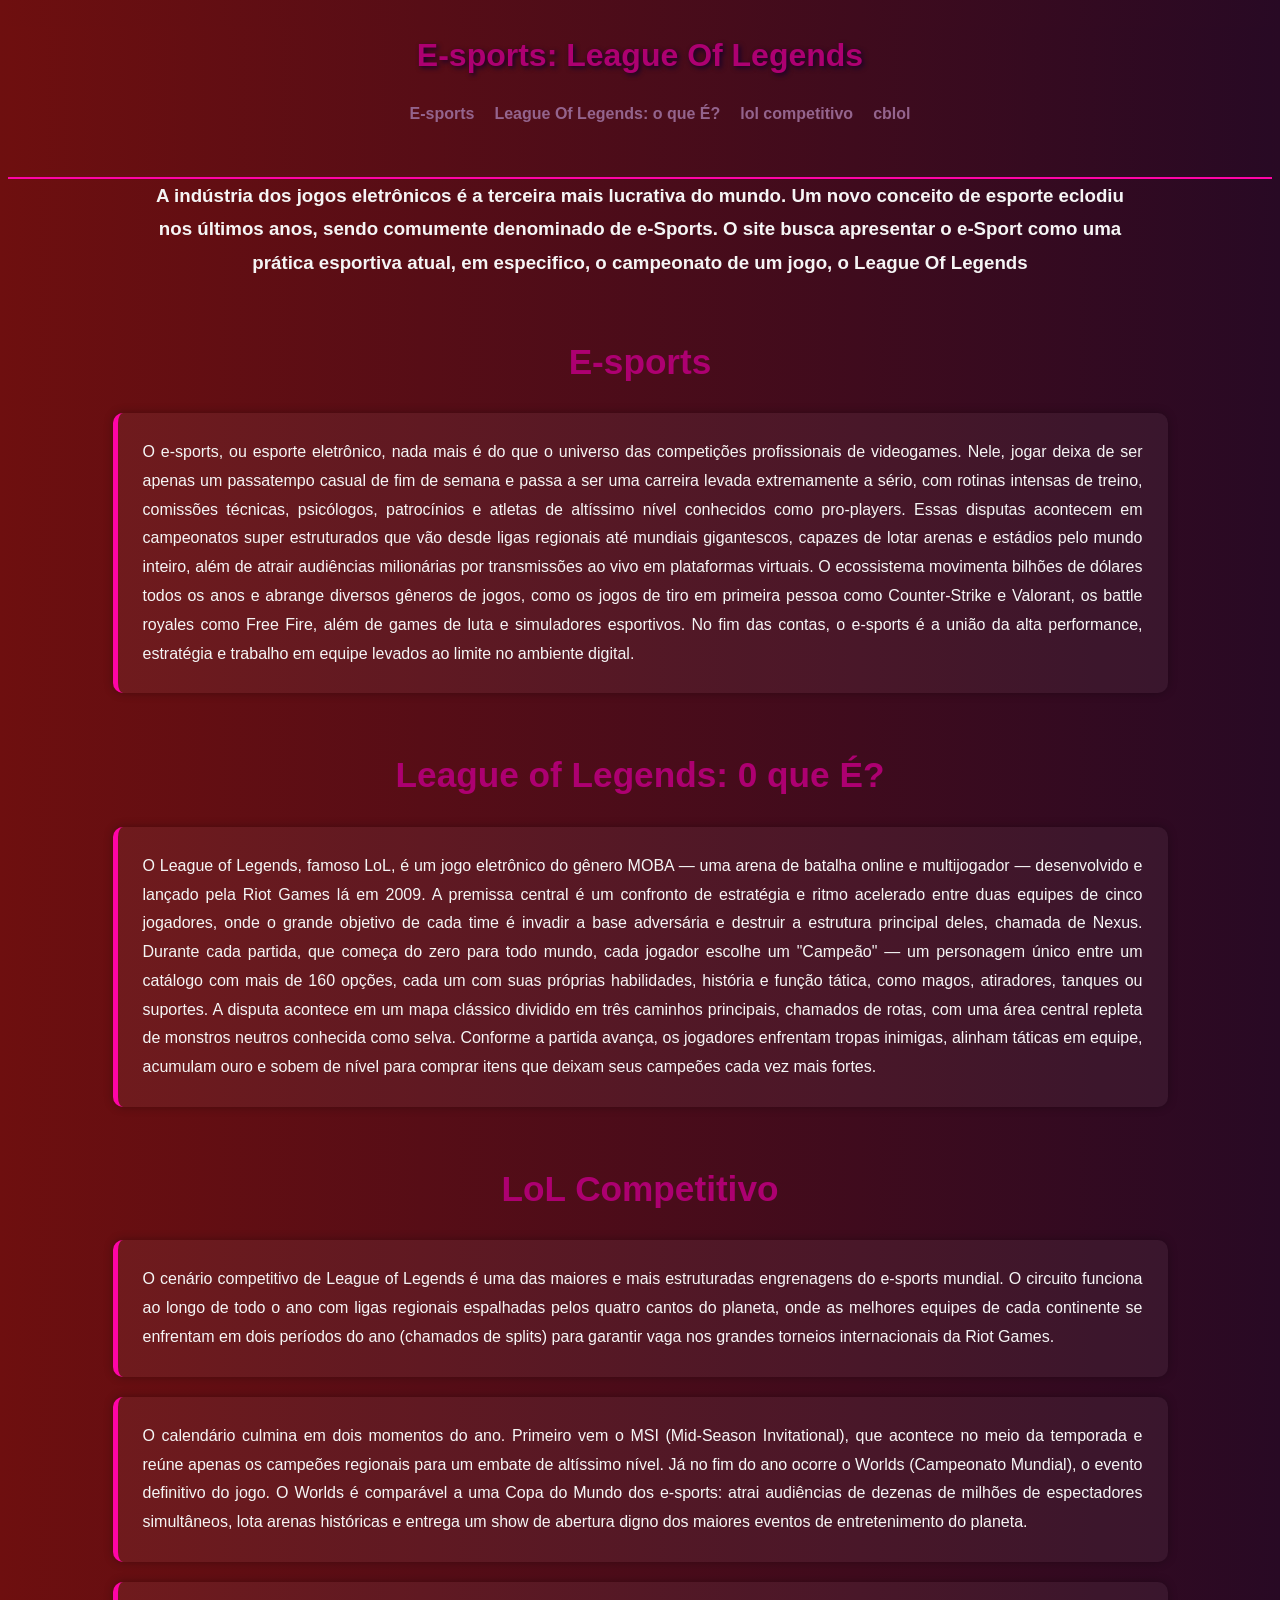
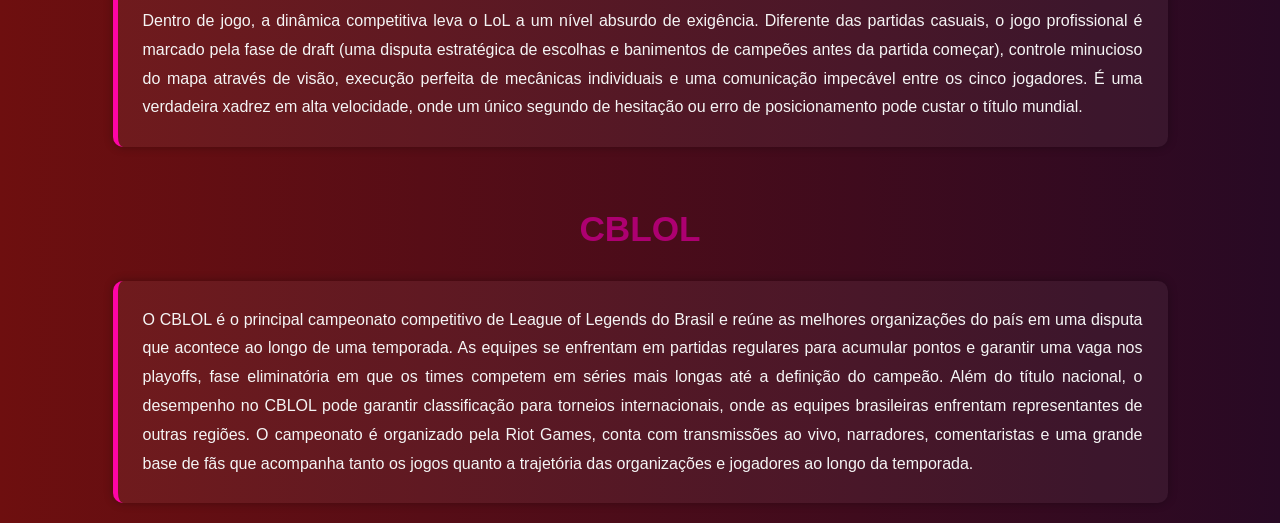
==== index.html @ 0de0dc6e "Add files via upload" ====
<!DOCTYPE html>
<html lang="pt-BR">
<head>

    <meta charset="UTF-8">
    <meta name="viewport" content="width=device-width, initial-scale=1.0">
    <link rel="stylesheet" href="style.css">
    <title>E-sports LoL</title>
    <script src="script.js"></script>
</head>
<body>

    <header>
        <nav class="navbar">
            <h1>E-sports: League Of Legends</h1>
            <ul>
                <li><a href="#esports">E-sports</a></li>
                <li><a href="#lol">League Of Legends: o que É?</a></li>
                <li><a href="#competitivo">lol competitivo</a></li>
                <li><a href="#cblol">cblol</a></li>
            </ul>
        </nav>
     </header>

     <h3>A indústria dos jogos eletrônicos é a terceira mais lucrativa do mundo. 
        Um novo conceito de esporte eclodiu nos últimos anos, sendo comumente 
        denominado de e-Sports. O site busca apresentar o e-Sport como uma prática 
        esportiva atual, em especifico, o campeonato  de um jogo, o League Of Legends
    </h3>

     <h1 id="esports">E-sports</h1>

        <p>O e-sports, ou esporte eletrônico, nada mais é do que o universo das 
            competições profissionais de videogames. Nele, jogar deixa de ser apenas 
            um passatempo casual de fim de semana e passa a ser uma carreira levada 
            extremamente a sério, com rotinas intensas de treino, comissões técnicas, 
            psicólogos, patrocínios e atletas de altíssimo nível conhecidos como 
            pro-players.

            Essas disputas acontecem em campeonatos super estruturados que vão desde 
            ligas regionais até mundiais gigantescos, capazes de lotar arenas e estádios 
            pelo mundo inteiro, além de atrair audiências milionárias por transmissões 
            ao vivo em plataformas virtuais. O ecossistema movimenta bilhões de dólares 
            todos os anos e abrange diversos gêneros de jogos, como os jogos de tiro em 
            primeira pessoa como Counter-Strike e Valorant, os battle royales como Free 
            Fire, além de games de luta e simuladores esportivos. No fim das contas, o 
            e-sports é a união da alta performance, estratégia e trabalho em equipe levados 
            ao limite no ambiente digital.
        </p>

    <h1 id="lol">League of Legends: 0 que É?</h1>
    
    <p>O League of Legends, famoso LoL, é um jogo eletrônico do gênero MOBA — uma arena de 
        batalha online e multijogador — desenvolvido e lançado pela Riot Games lá em 2009. 
        A premissa central é um confronto de estratégia e ritmo acelerado entre duas equipes 
        de cinco jogadores, onde o grande objetivo de cada time é invadir a base adversária e 
        destruir a estrutura principal deles, chamada de Nexus.

        Durante cada partida, que começa do zero para todo mundo, cada jogador escolhe um 
        "Campeão" — um personagem único entre um catálogo com mais de 160 opções, cada um com 
        suas próprias habilidades, história e função tática, como magos, atiradores, tanques 
        ou suportes. A disputa acontece em um mapa clássico dividido em três caminhos principais, 
        chamados de rotas, com uma área central repleta de monstros neutros conhecida como 
        selva. Conforme a partida avança, os jogadores enfrentam tropas inimigas, alinham táticas 
        em equipe, acumulam ouro e sobem de nível para comprar itens que deixam seus campeões 
        cada vez mais fortes.
    </p>


    <h1 id="competitivo">LoL Competitivo</h1>

    <p>O cenário competitivo de League of Legends é uma das maiores e mais estruturadas 
        engrenagens do e-sports mundial. O circuito funciona ao longo de todo o ano com ligas 
        regionais espalhadas pelos quatro cantos do planeta, onde as melhores equipes de cada 
        continente se enfrentam em dois períodos do ano (chamados de splits) para garantir 
        vaga nos grandes torneios internacionais da Riot Games. 
    </p>

    <p>O calendário culmina em dois momentos do ano. Primeiro vem o MSI (Mid-Season Invitational), que 
        acontece no meio da temporada e reúne apenas os campeões regionais para um embate de 
        altíssimo nível. Já no fim do ano ocorre o Worlds (Campeonato Mundial), o evento 
        definitivo do jogo. O Worlds é comparável a uma Copa do Mundo dos e-sports: atrai 
        audiências de dezenas de milhões de espectadores simultâneos, lota arenas históricas e 
        entrega um show de abertura digno dos maiores eventos de entretenimento do planeta.
    </p>

    <p> Dentro de jogo, a dinâmica competitiva leva o LoL a um nível absurdo de exigência. 
        Diferente das partidas casuais, o jogo profissional é marcado pela fase de draft 
        (uma disputa estratégica de escolhas e banimentos de campeões antes da partida começar), 
        controle minucioso do mapa através de visão, execução perfeita de mecânicas individuais 
        e uma comunicação impecável entre os cinco jogadores. É uma verdadeira xadrez em alta 
        velocidade, onde um único segundo de hesitação ou erro de posicionamento pode custar o 
        título mundial.
    </p>

    <h1 id="cblol">CBLOL</h1>
    <p>
        O CBLOL é o principal campeonato competitivo de League of Legends do Brasil e reúne as melhores 
        organizações do país em uma disputa que acontece ao longo de uma temporada. As equipes se enfrentam 
        em partidas regulares para acumular pontos e garantir uma vaga nos playoffs, fase eliminatória 
        em que os times competem em séries mais longas até a definição do campeão. Além do título nacional, 
        o desempenho no CBLOL pode garantir classificação para torneios internacionais, onde as equipes 
        brasileiras enfrentam representantes de outras regiões. O campeonato é organizado pela Riot Games, 
        conta com transmissões ao vivo, narradores, comentaristas e uma grande base de fãs que acompanha 
        tanto os jogos quanto a trajetória das organizações e jogadores ao longo da temporada.
    </p>


</body>
</html>
---- style.css ----
body {
    font-family: Arial, Helvetica, sans-serif;
    background: linear-gradient(90deg, #6e0f0f, #280924);
    color: #f5f5f5;
    line-height: 1.8;
}

header {
    background: linear-gradient(90deg, #6e0f0f, #280924);
    height: 150px;;
    border-bottom: 2px solid #ff04a7;
    position: sticky;
    top: 0;
    z-index: 1000;
}

html {
    scroll-behavior: smooth;
}

.navbar {
    max-width: 1200px;
    margin: auto;
    padding: 0 20px;
}

.navbar h1 {
    text-align: center;
    color: #ad0071;
    margin-bottom: 15px;
    font-size: 2rem;
    text-shadow: 2px 2px 5px #150029;
}

.navbar ul {
    display: flex;
    justify-content: center;
    align-items: center;
    flex-wrap: wrap;
    list-style: none;
    gap: 20px;
}

.navbar a {
    color: #94648d;
    text-decoration: none;
    font-weight: bold;
    transition: 0.3s;
}

.navbar a:hover {
    color: #d2a0d7;
}

body > h1 {
    color: #ad0071;
    text-align: center;
    margin: 50px 20px 20px;
    font-size: 2.2rem;
}

body > h3 {
    max-width: 1000px;
    margin: auto;
    text-align: center;
    color: #f5f5f5;
    padding: 0 20px;
}

body > p {
    max-width: 1000px;
    margin: 20px auto;
    padding: 25px;
    background-color: rgba(255, 255, 255, 0.05);
    border-left: 5px solid #ff04a7;
    border-radius: 10px;
    text-align: justify;
    box-shadow: 0 0 10px rgba(0, 0, 0, 0.3);
}

body > p:hover {
    transform: translateY(-3px);
    transition: 0.3s;
}
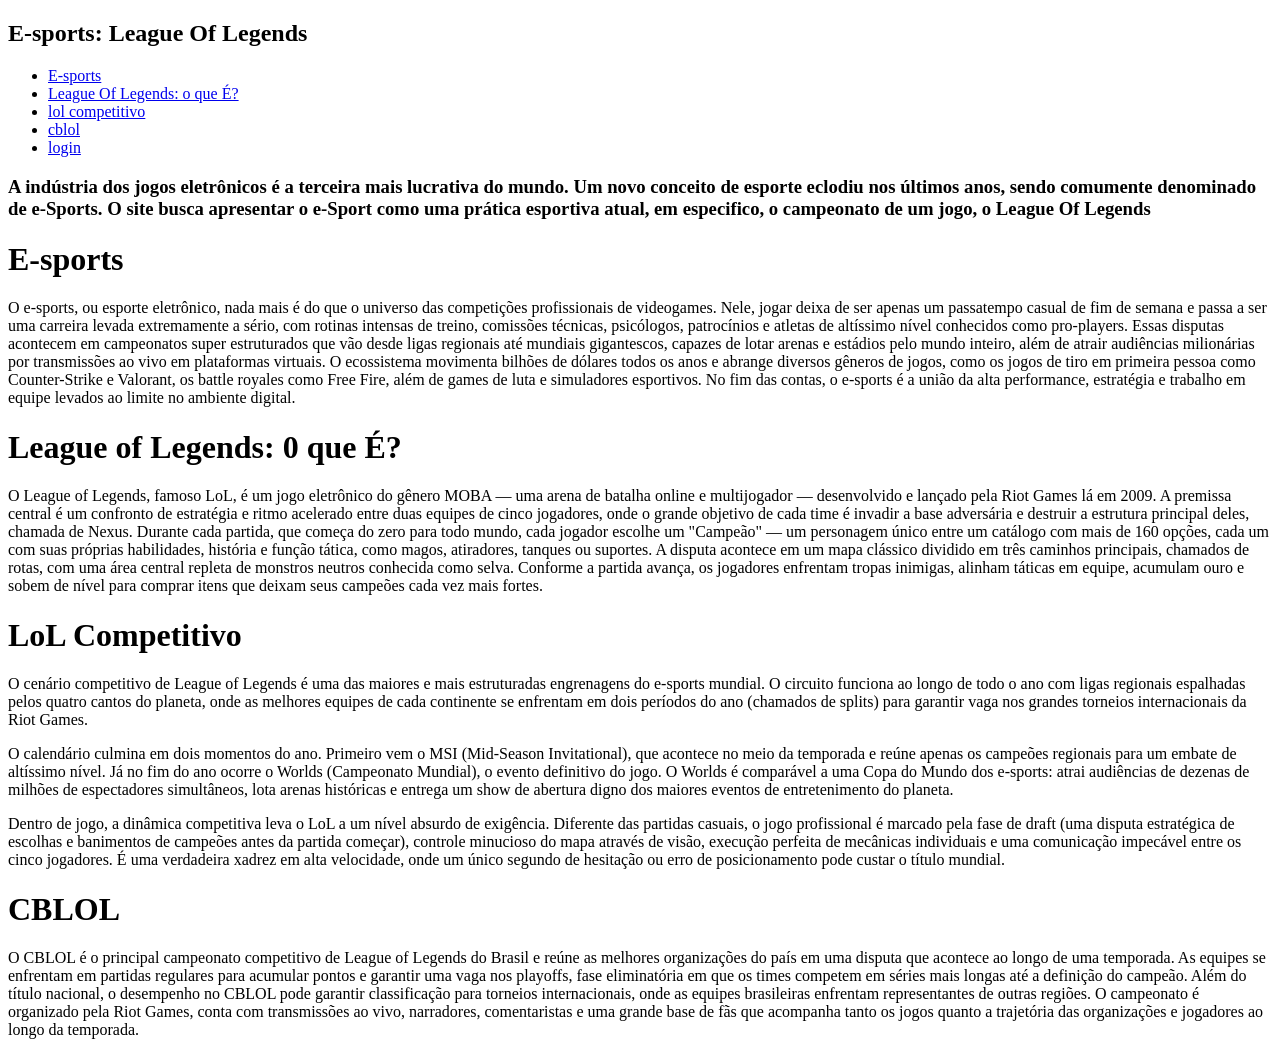
==== commit 29ba74c2: "login page feito" ====
--- a/index.html
+++ b/index.html
@@ -4,9 +4,8 @@
 
     <meta charset="UTF-8">
     <meta name="viewport" content="width=device-width, initial-scale=1.0">
-    <link rel="stylesheet" href="style.css">
+    <link rel="stylesheet" href="/styles/style-index.css">
     <title>E-sports LoL</title>
-    <script src="script.js"></script>
 </head>
 <body>
 
@@ -18,6 +17,7 @@
                 <li><a href="#lol">League Of Legends: o que É?</a></li>
                 <li><a href="#competitivo">lol competitivo</a></li>
                 <li><a href="#cblol">cblol</a></li>
+                <li><a href="/pages/login.html">login</a></li>
             </ul>
         </nav>
      </header>
@@ -106,5 +106,9 @@
     </p>
 
 
+    <footer>
+        
+    </footer>
+
 </body>
 </html>
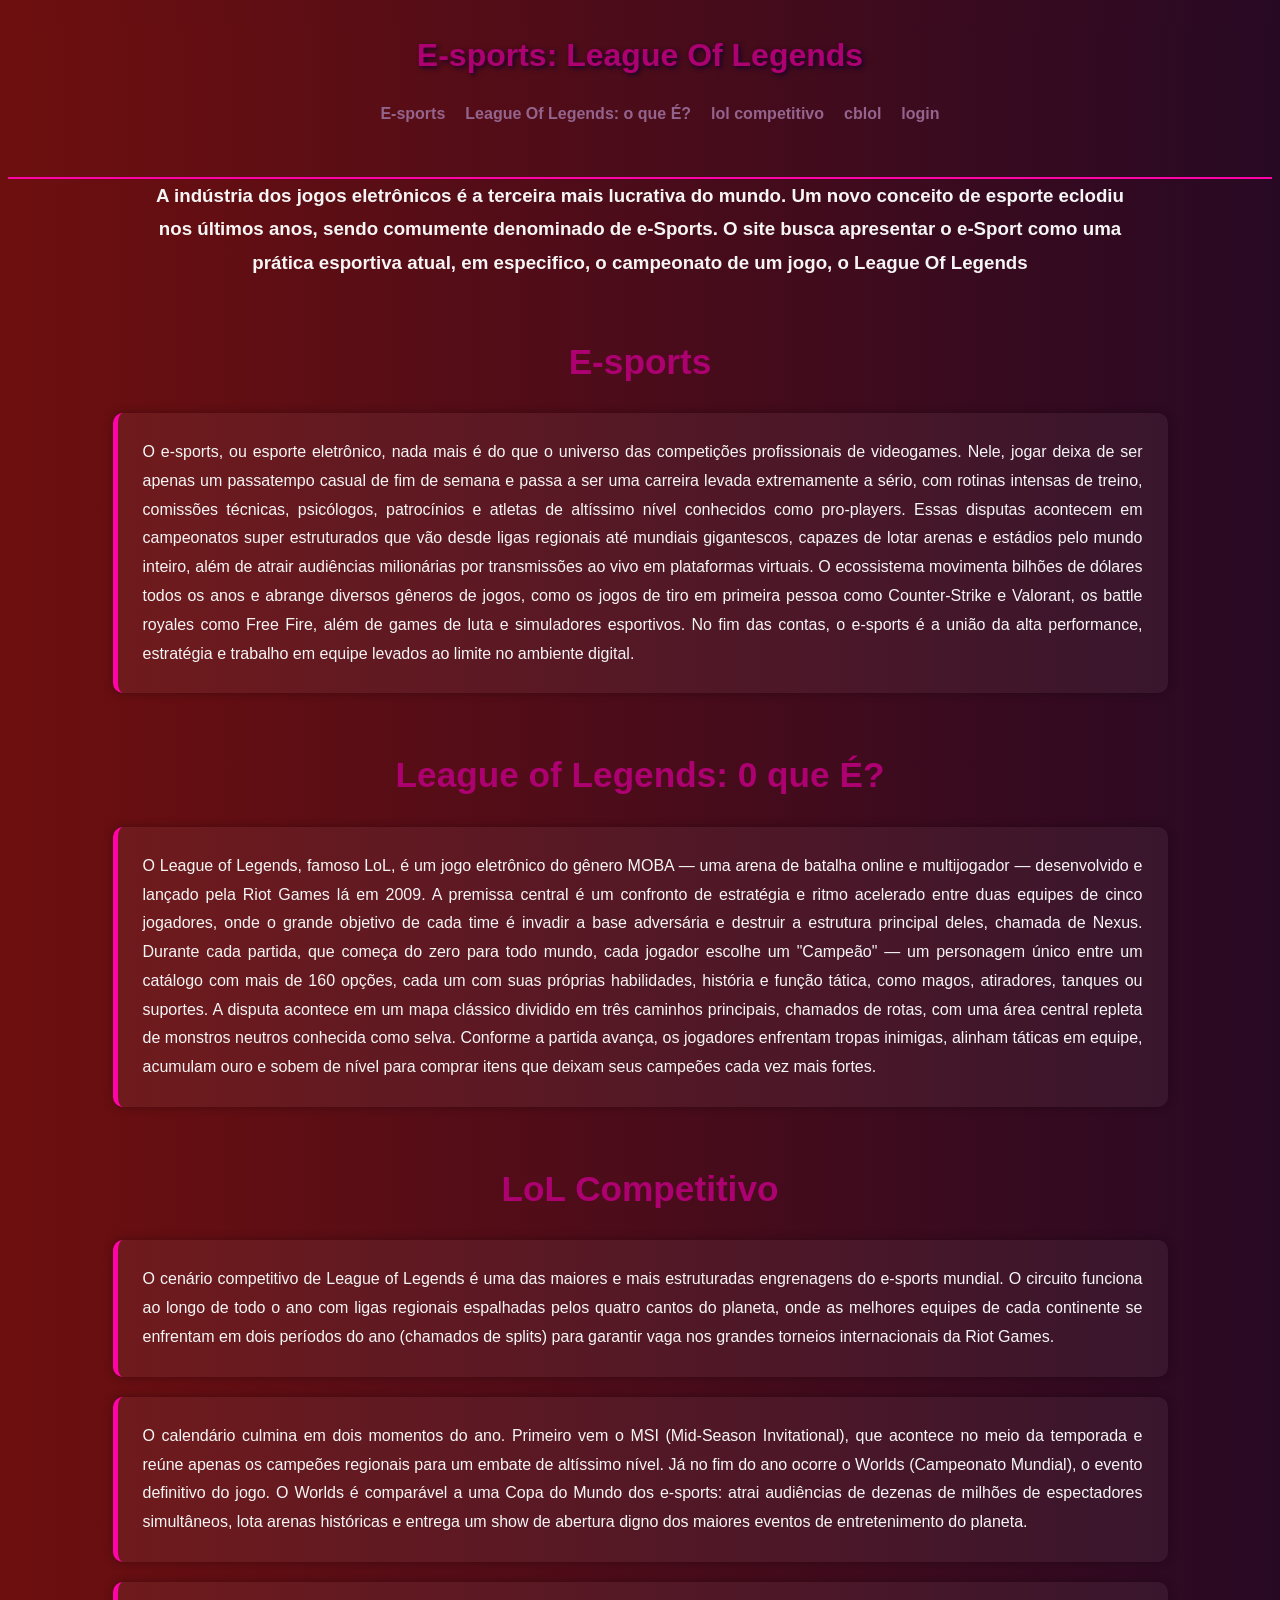
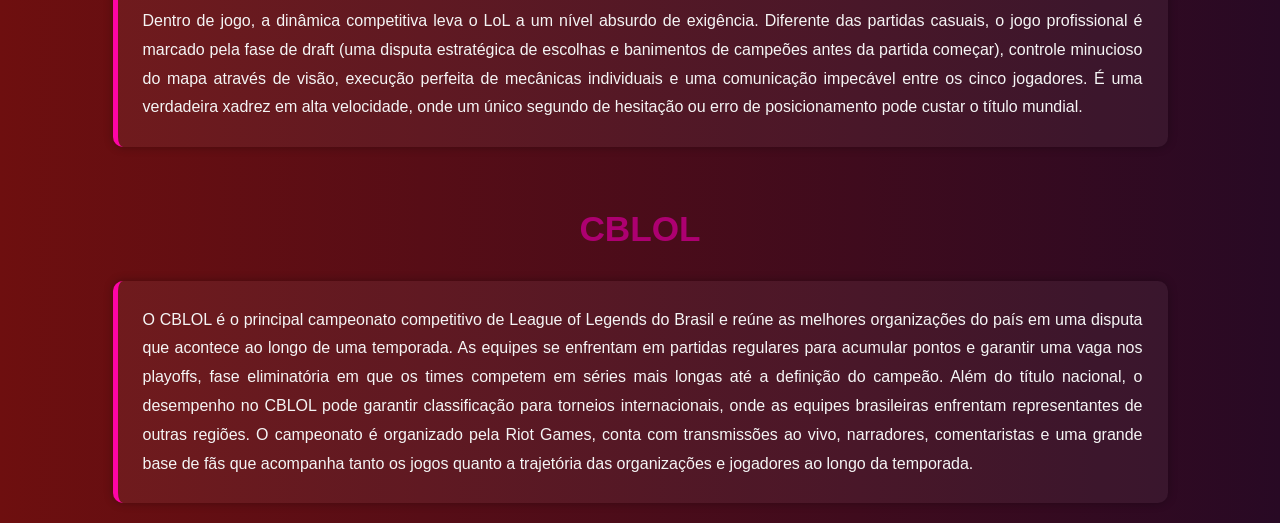
==== commit 2b33242b: "ajuste de arquivo: link do css home page" ====
--- a/index.html
+++ b/index.html
@@ -4,7 +4,7 @@
 
     <meta charset="UTF-8">
     <meta name="viewport" content="width=device-width, initial-scale=1.0">
-    <link rel="stylesheet" href="/styles/style-index.css">
+    <link rel="stylesheet" href="style-index.css">
     <title>E-sports LoL</title>
 </head>
 <body>
@@ -111,4 +111,4 @@
     </footer>
 
 </body>
-</html>+</html>
--- a/style-index.css
+++ b/style-index.css
@@ -0,0 +1,86 @@
+body {
+    font-family: Arial, Helvetica, sans-serif;
+    background: linear-gradient(90deg, #6e0f0f, #280924);
+    color: #f5f5f5;
+    line-height: 1.8;
+}
+
+header {
+    background: linear-gradient(90deg, #6e0f0f, #280924);
+    height: 150px;;
+    border-bottom: 2px solid #ff04a7;
+    position: sticky;
+    top: 0;
+    z-index: 1000;
+}
+
+html {
+    scroll-behavior: smooth;
+}
+
+.navbar {
+    max-width: 1200px;
+    margin: auto;
+    padding: 0 20px;
+}
+
+.navbar h1 {
+    text-align: center;
+    color: #ad0071;
+    margin-bottom: 15px;
+    font-size: 2rem;
+    text-shadow: 2px 2px 5px #150029;
+}
+
+.navbar ul {
+    display: flex;
+    justify-content: center;
+    align-items: center;
+    flex-wrap: wrap;
+    list-style: none;
+    gap: 20px;
+}
+
+.navbar a {
+    color: #94648d;
+    text-decoration: none;
+    font-weight: bold;
+    transition: 0.3s;
+}
+
+.navbar a:hover {
+    color: #d2a0d7;
+}
+
+body > h1 {
+    color: #ad0071;
+    text-align: center;
+    margin: 50px 20px 20px;
+    font-size: 2.2rem;
+}
+
+body > h3 {
+    max-width: 1000px;
+    margin: auto;
+    text-align: center;
+    color: #f5f5f5;
+    padding: 0 20px;
+}
+
+body > p {
+    max-width: 1000px;
+    margin: 20px auto;
+    padding: 25px;
+    background-color: rgba(255, 255, 255, 0.05);
+    border-left: 5px solid #ff04a7;
+    border-radius: 10px;
+    text-align: justify;
+    box-shadow: 0 0 10px rgba(0, 0, 0, 0.3);
+}
+
+body > p:hover {
+    transform: translateY(-3px);
+    transition: 0.3s;
+}
+
+
